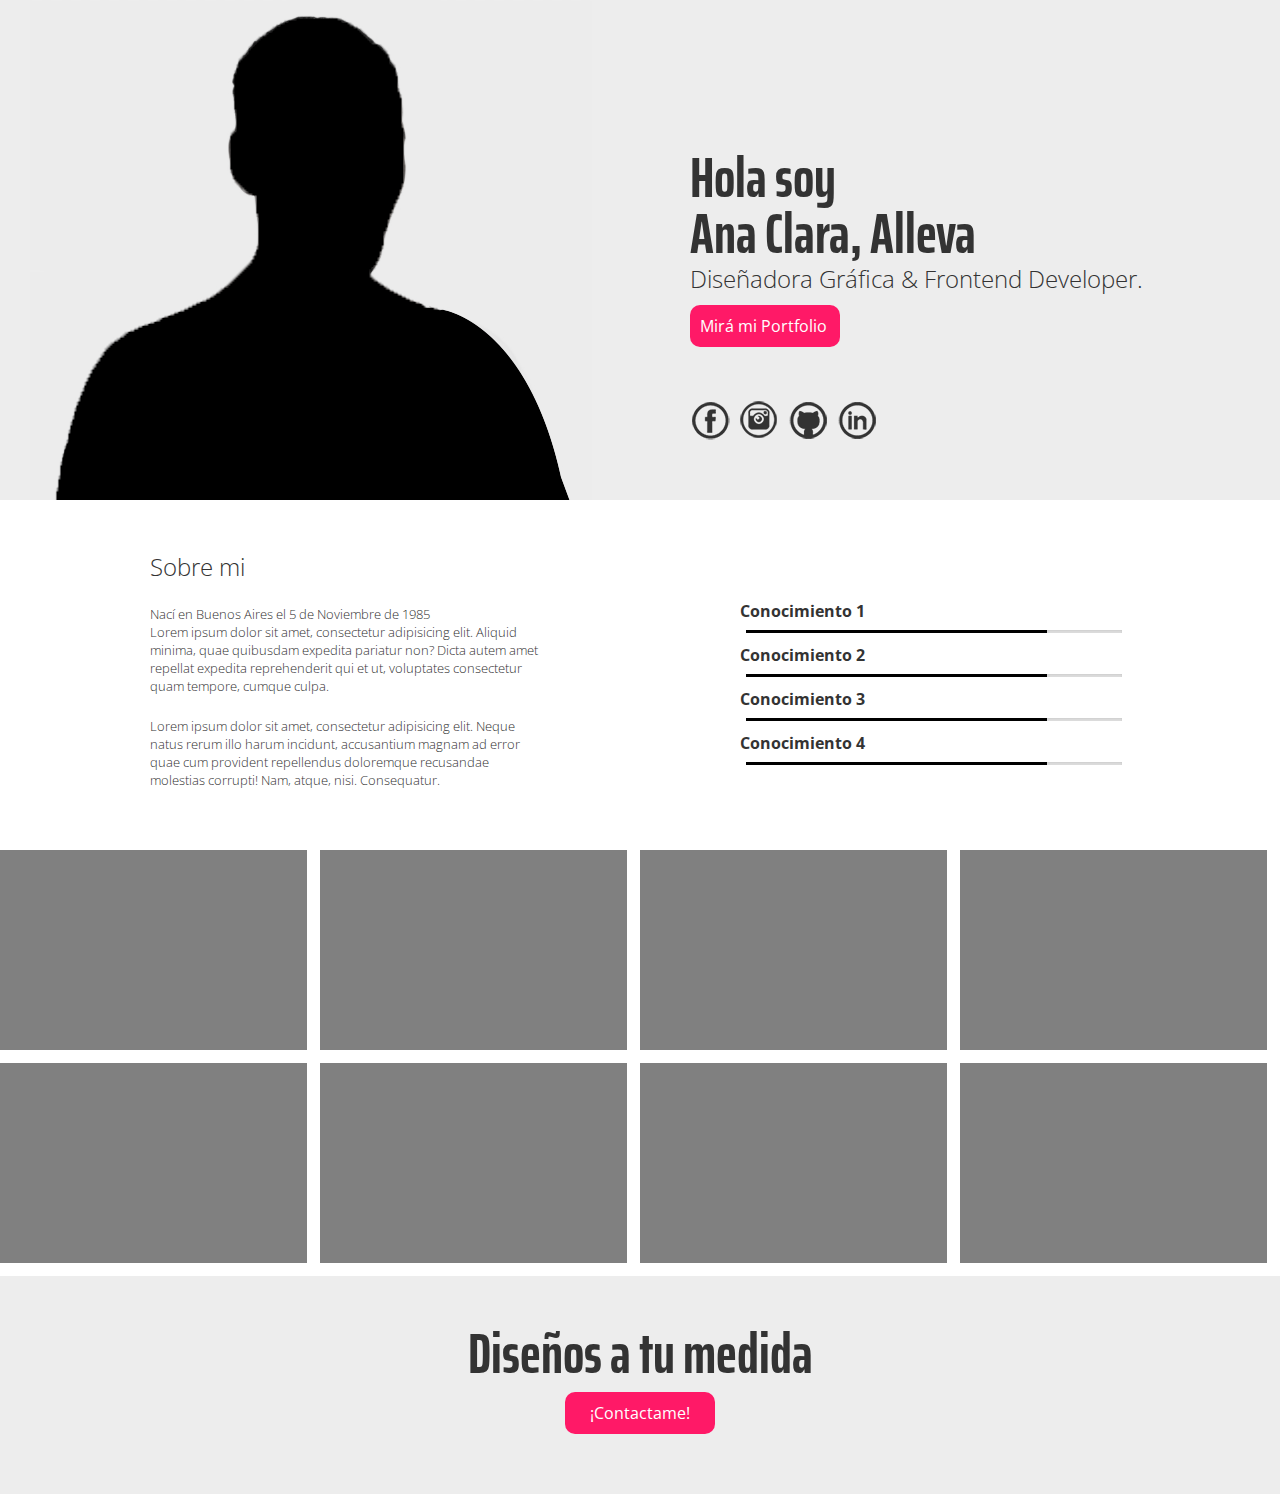
==== index.html @ 15aec413 "add files" ====
<!DOCTYPE html>
<html lang="es">
<head>
	<meta charset="utf-8">
	<title>Alleva Ana Clara</title>
	<link rel="stylesheet" type="text/css" href="estilos.css">
	<link href="https://fonts.googleapis.com/css?family=Saira+Extra+Condensed:700" rel="stylesheet">
	<link href="https://fonts.googleapis.com/css?family=Open+Sans:300,400" rel="stylesheet">
</head>
<body>
	<main class="container">
		<header>
			<div class="imgPrincipal"></div>
			<div class="titulosPrincipal">
				<h2>Hola soy <br> Ana Clara, Alleva</h2>
				<h3>Diseñadora Gráfica & Frontend Developer.</h3>
				<a href="https://www.behance.net/aalleva" target="_blank">Mirá mi Portfolio</a>
			</div>
			<div class="redes">
				<a href="#"><img class="social" src="facebook.png"/></a>
				<a href="#"><img class="social" src="instagram.png"/></a>
				<a href="#"><img class="social" src="github.png"/></a>
				<a href="#"><img class="social" src="linkedin.png"/></a>
			</div>
		</header>
		<section class="about">
			<div class="Descripcion">
				<h3>Sobre mi</h3><br>
				<p class="destacado">Nací en Buenos Aires el 5 de Noviembre de 1985</p>
				<p>Lorem ipsum dolor sit amet, consectetur adipisicing elit. Aliquid minima, quae quibusdam expedita pariatur non? Dicta autem amet repellat expedita reprehenderit qui et ut, voluptates consectetur quam tempore, cumque culpa.</p><br>
				<p>Lorem ipsum dolor sit amet, consectetur adipisicing elit. Neque natus rerum illo harum incidunt, accusantium magnam ad error quae cum provident repellendus doloremque recusandae molestias corrupti! Nam, atque, nisi. Consequatur.</p>
			</div>
			<div class="Conocimiento">
				<h4>Conocimiento 1</h4>
				<img src="barra.png"/>
				<h4>Conocimiento 2</h4>
				<img src="barra.png"/>
				<h4>Conocimiento 3</h4>
				<img src="barra.png"/>
				<h4>Conocimiento 4</h4>
				<img src="barra.png"/>
			</div>
		</section>
		<section class="trabajosDestacados">
			<div class="caja1"></div>
			<div class="caja1"></div>
			<div class="caja1"></div>
			<div class="caja1"></div>
			<div class="caja1"></div>
			<div class="caja1"></div>
			<div class="caja1"></div>
			<div class="caja1"></div>
		</section>
		<footer class="contact">
			<h2>Diseños a tu medida</h2>
			<a href="#">¡Contactame!</a>
		</footer>
	</main>
</body>
</html>
---- estilos.css ----
* {
	box-sizing: border-box;
	padding:0;
	margin:0;
}

body {
	font-family: 'Open Sans', sans-serif;
	font-weight: 300;
	font-size: 16px;
	color:#333;	
}

h2 {
	font-family: 'Saira Extra Condensed', sans-serif;
	font-size: 3.5em;
	line-height: 1em;
}

h3 {
	font-family: 'Open Sans', sans-serif;
	font-weight: 300;
	font-size: 1.5em;
}

.titulosPrincipal a {
	display: block;
	padding:10px;
	background-color: #ff1967;
	border-radius: 10px;
	width: 150px;
	text-decoration: none;
	color: white;
	font-weight: 400;
	margin-top: 10px;
}

.titulosPrincipal a:hover {
	background-color: #fa598f;
}

main {
	width: 100%;
}

header {
	width: 100%;
	background-color: #ededed;
	overflow: hidden;
	height: 500px;
	padding: 0 30px;
}

.imgPrincipal {
	width: 50%;
	float: left;
	overflow: hidden;
	background-image: url(ana.png);
	height: 100%;
	background-repeat: no-repeat;
}

.titulosPrincipal {
	width: 50%;
	float: left;
	height: 80%;
	padding-top: 150px;
	padding-left:50px;
}

.redes {
	float: left;
	overflow: hidden;
	width: 50%;
	padding-left: 50px;
}

.social {
	padding-right: 5px;
}


.about {
	overflow: hidden;
}

.Descripcion, .Conocimiento {
	width: 50%;
	float: left;
	height: 350px;
}

.about p {
		font-size: 0.8em;
}

.Descripcion {
	padding-left: 150px;
	padding-right: 100px;
	padding-top: 50px;
}

.Conocimiento {
	padding-left: 100px;
	padding-top: 100px;	
}

.trabajosDestacados { 
	overflow: hidden;
 }

 .caja1 {
 	width: 24%;
 	height: 200px;
 	float: left;
 	background-color: grey;
 	margin-right: 1%;
 	margin-bottom: 1%;
 }

 .caja1:hover {
 	background-color: LightGrey;
 }

 .contact {
 	background-color: #ededed;
 	text-align: center;
 	padding:50px 0;
 }

 .contact a {
	display: block;
	padding:10px;
	background-color: #ff1967;
	border-radius: 10px;
	width: 150px;
	text-decoration: none;
	color: white;
	font-weight: 400;
	margin: 10px auto;
}
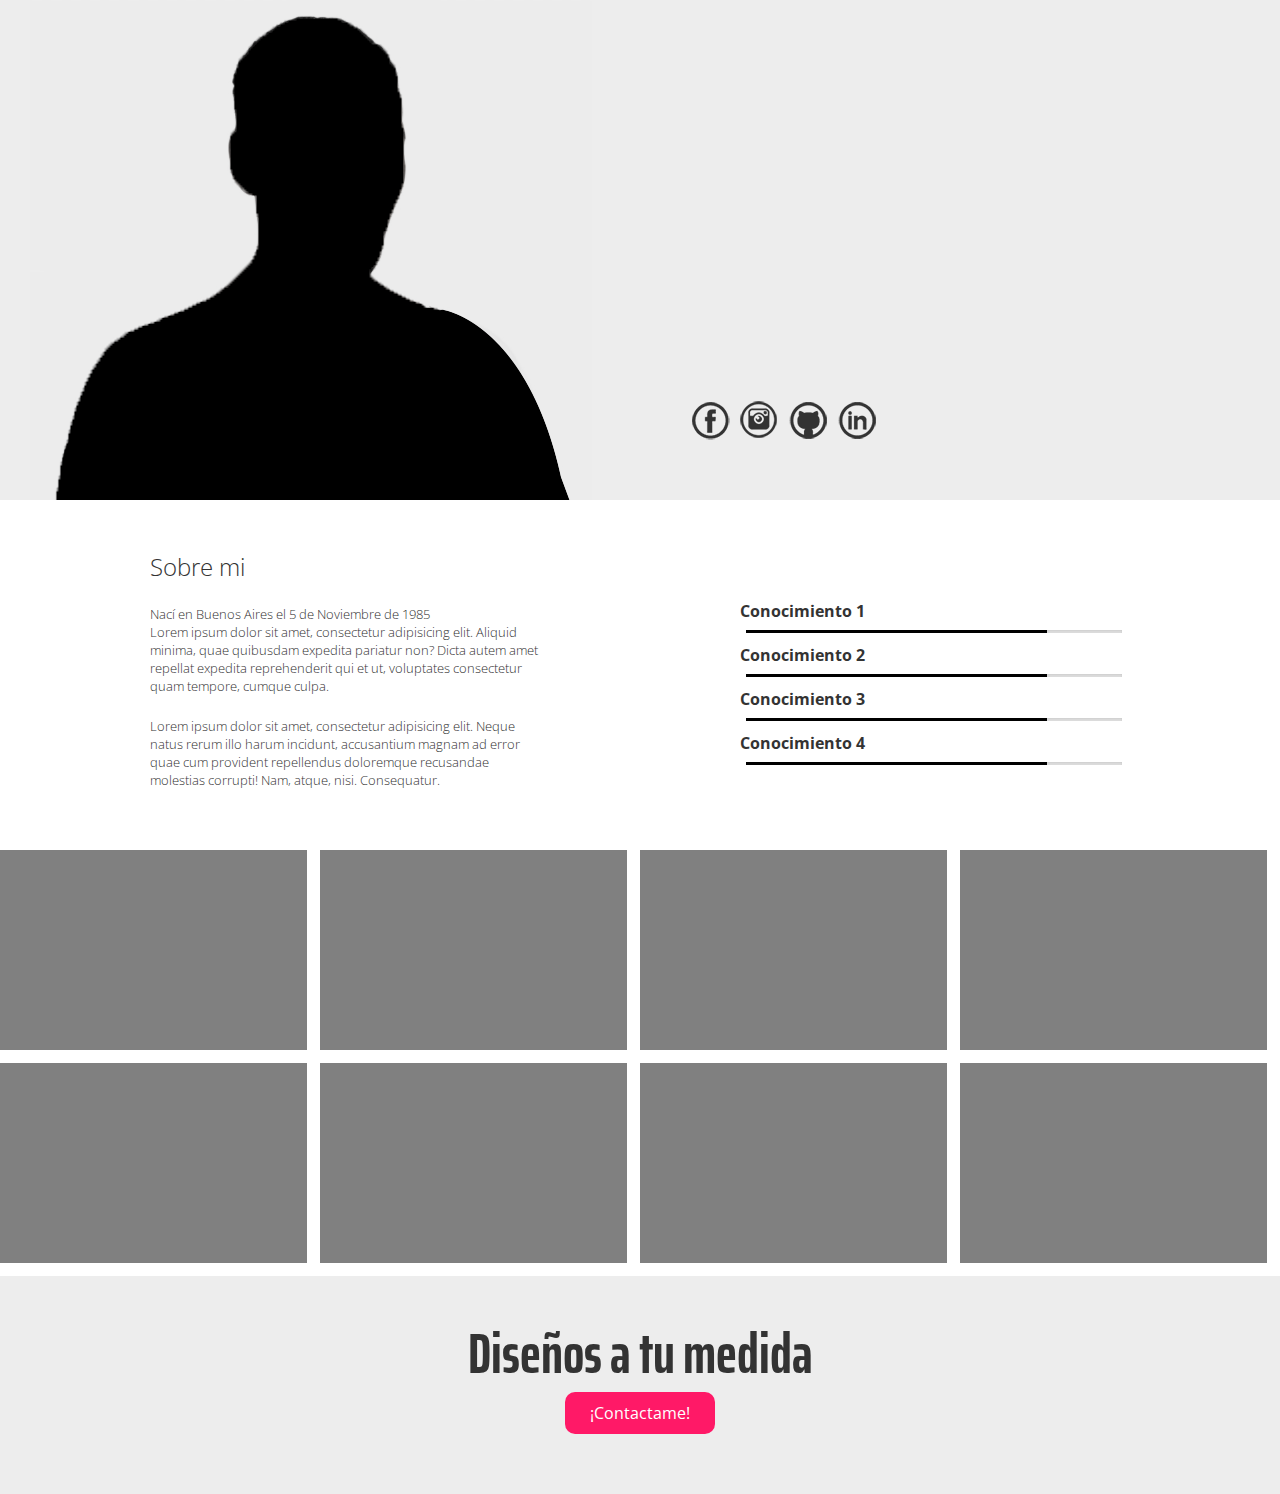
==== commit 6180c000: "borre titulos" ====
--- a/index.html
+++ b/index.html
@@ -12,9 +12,7 @@
 		<header>
 			<div class="imgPrincipal"></div>
 			<div class="titulosPrincipal">
-				<h2>Hola soy <br> Ana Clara, Alleva</h2>
-				<h3>Diseñadora Gráfica & Frontend Developer.</h3>
-				<a href="https://www.behance.net/aalleva" target="_blank">Mirá mi Portfolio</a>
+				
 			</div>
 			<div class="redes">
 				<a href="#"><img class="social" src="facebook.png"/></a>
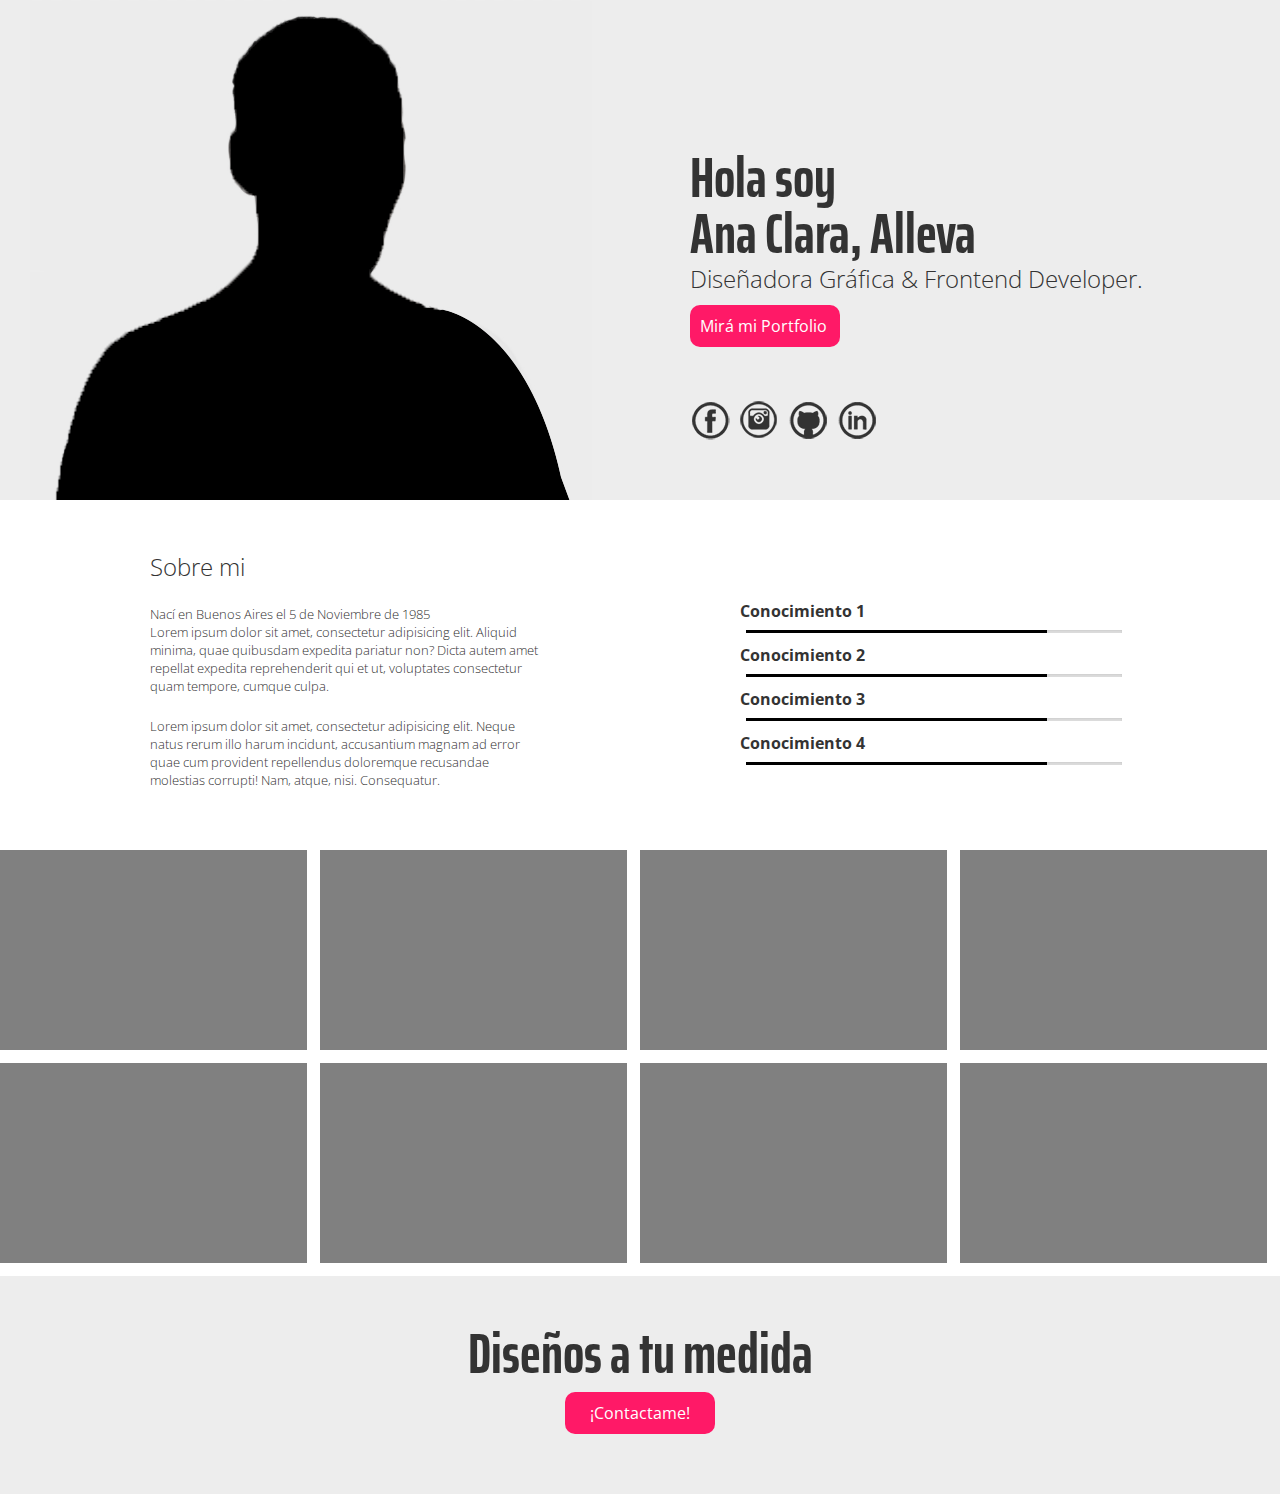
==== commit 47fcd2fa: "agregue titulos" ====
--- a/index.html
+++ b/index.html
@@ -12,7 +12,9 @@
 		<header>
 			<div class="imgPrincipal"></div>
 			<div class="titulosPrincipal">
-				
+				<h2>Hola soy <br> Ana Clara, Alleva</h2>
+				<h3>Diseñadora Gráfica & Frontend Developer.</h3>
+				<a href="https://www.behance.net/aalleva" target="_blank">Mirá mi Portfolio</a>
 			</div>
 			<div class="redes">
 				<a href="#"><img class="social" src="facebook.png"/></a>
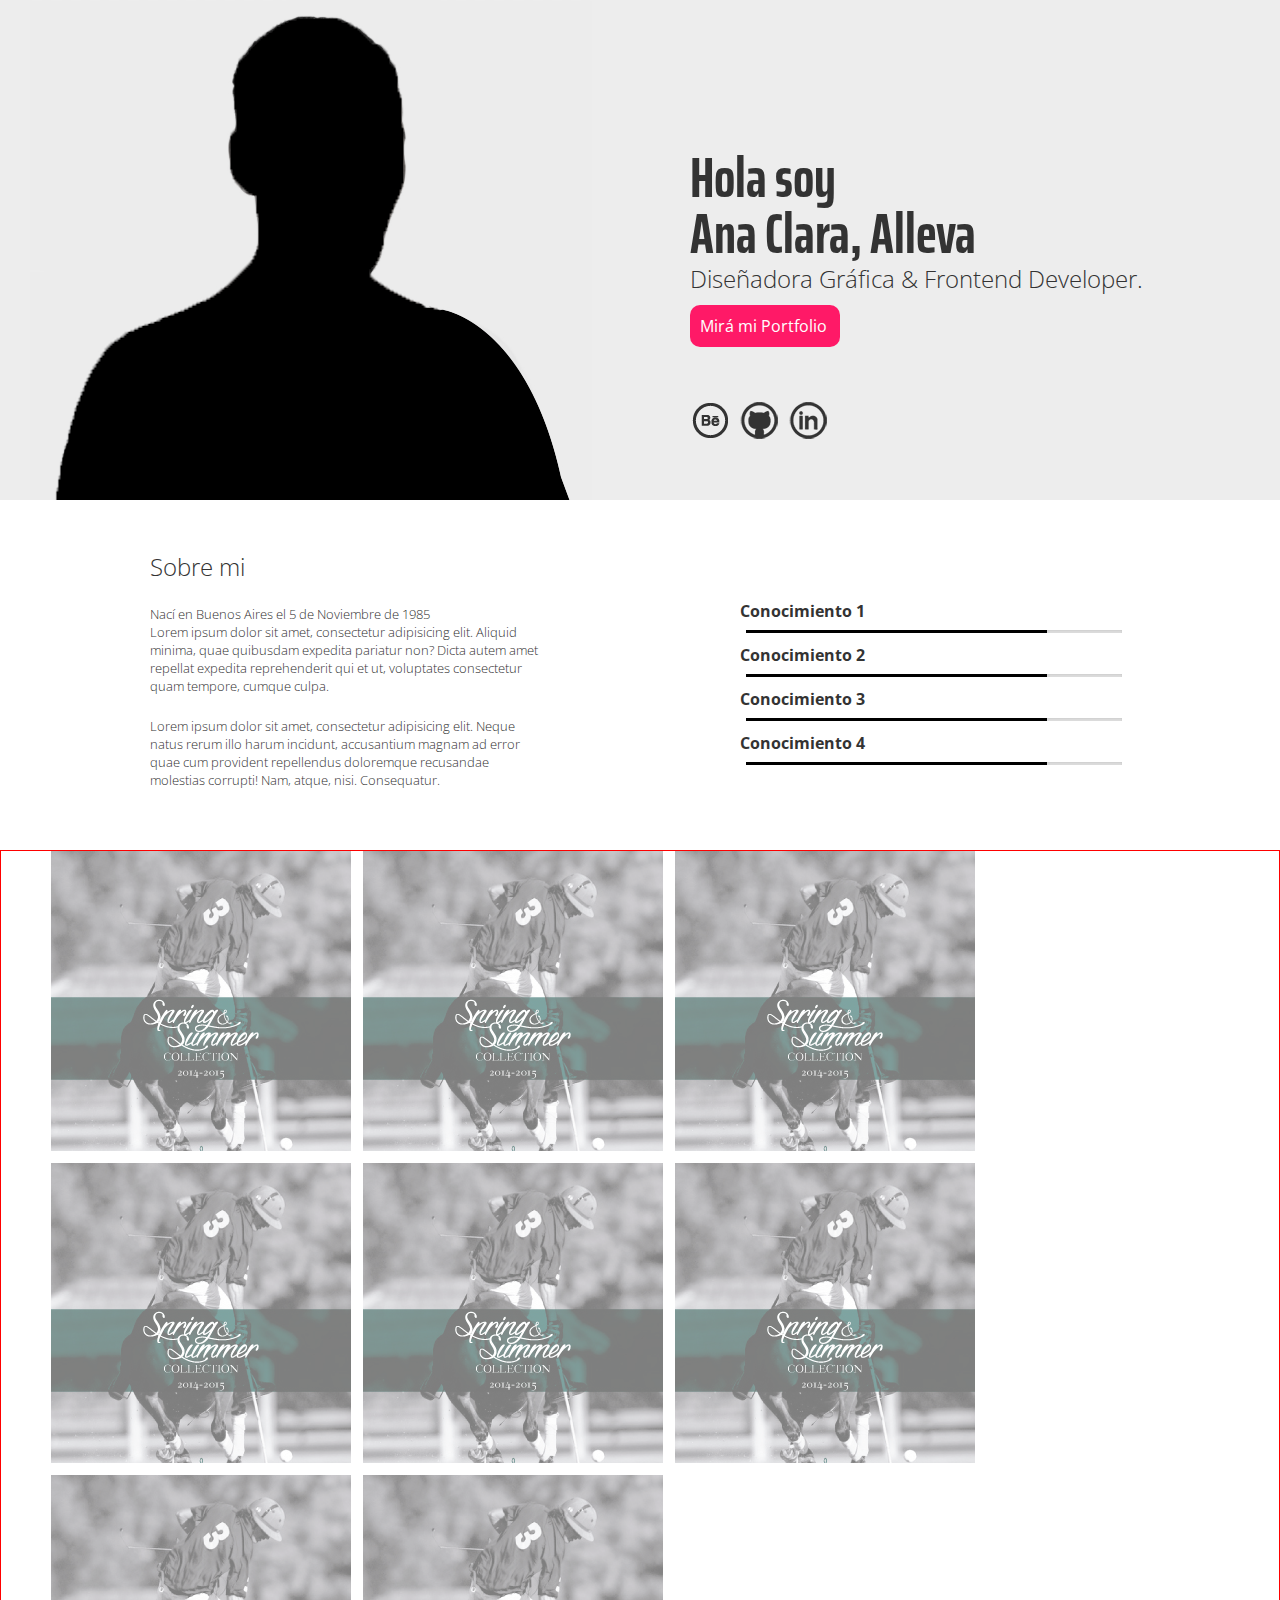
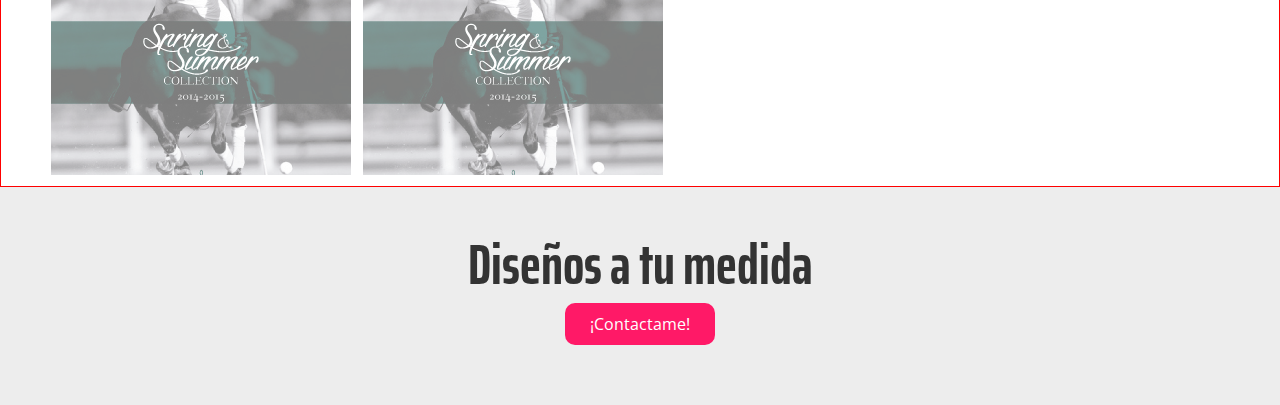
==== commit 9a26c78a: "agregue fotos y cambie links" ====
--- a/index.html
+++ b/index.html
@@ -17,10 +17,9 @@
 				<a href="https://www.behance.net/aalleva" target="_blank">Mirá mi Portfolio</a>
 			</div>
 			<div class="redes">
-				<a href="#"><img class="social" src="facebook.png"/></a>
-				<a href="#"><img class="social" src="instagram.png"/></a>
-				<a href="#"><img class="social" src="github.png"/></a>
-				<a href="#"><img class="social" src="linkedin.png"/></a>
+				<a href="https://www.behance.net/aalleva" target="_blank"><img class="social" src="bh.png"/></a>
+				<a href="https://github.com/aclaraalleva" target="_blank"><img class="social" src="github.png"/></a>
+				<a href="https://www.linkedin.com/in/ana-clara-alleva-01687196/" target="_blank"><img class="social" src="linkedin.png"/></a>
 			</div>
 		</header>
 		<section class="about">
--- a/estilos.css
+++ b/estilos.css
@@ -107,19 +107,23 @@
 
 .trabajosDestacados { 
 	overflow: hidden;
+	padding: 0 50px;
+	border:1px solid red;
  }
 
  .caja1 {
- 	width: 24%;
- 	height: 200px;
+ 	width: 300px;
+ 	height: 300px;
+ 	background-image: url(trabajo1.jpg);
+ 	background-repeat: no-repeat;
  	float: left;
- 	background-color: grey;
  	margin-right: 1%;
  	margin-bottom: 1%;
+ 	opacity:0.5;
  }
 
  .caja1:hover {
- 	background-color: LightGrey;
+ 	opacity:1;
  }
 
  .contact {
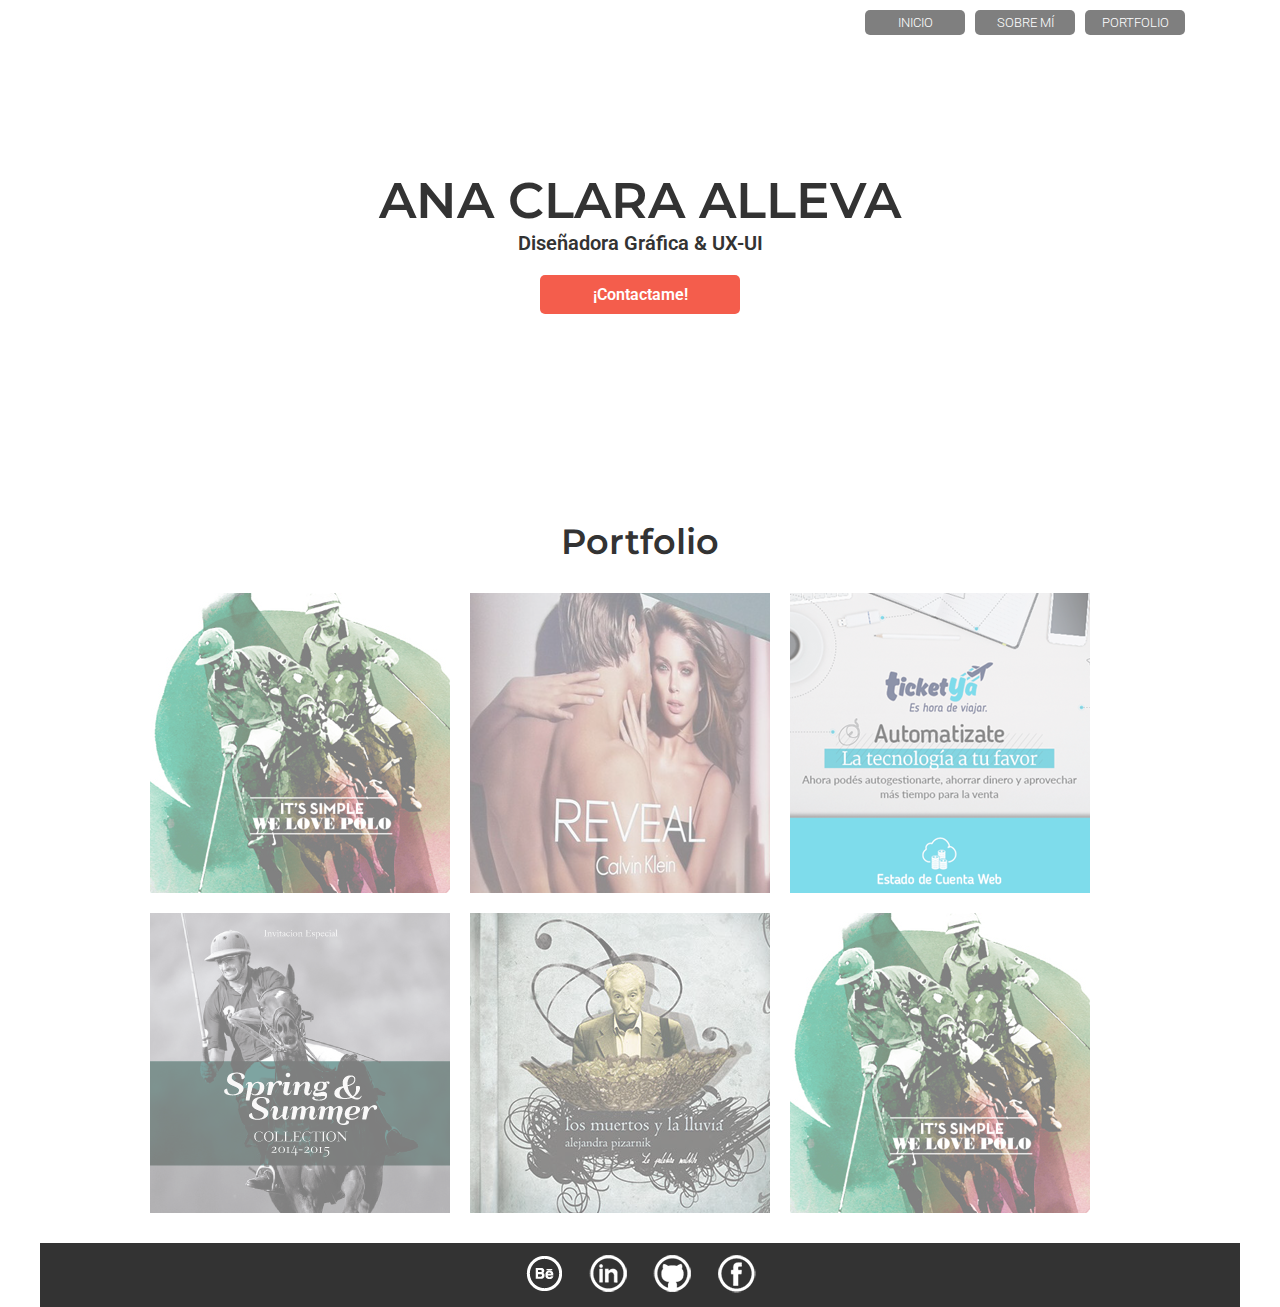
==== commit 7434d09e: "cambios" ====
--- a/index.html
+++ b/index.html
@@ -2,57 +2,58 @@
 <html lang="es">
 <head>
 	<meta charset="utf-8">
-	<title>Alleva Ana Clara</title>
-	<link rel="stylesheet" type="text/css" href="estilos.css">
-	<link href="https://fonts.googleapis.com/css?family=Saira+Extra+Condensed:700" rel="stylesheet">
+	<title>Currículum Alleva Ana Clara</title>
+	<link rel="stylesheet" type="text/css" href="css/estilos.css">
 	<link href="https://fonts.googleapis.com/css?family=Open+Sans:300,400" rel="stylesheet">
+	<link href="https://fonts.googleapis.com/css?family=Montserrat:600|Roboto:300" rel="stylesheet">
+	<link rel="stylesheet" href="https://cdnjs.cloudflare.com/ajax/libs/font-awesome/4.7.0/css/font-awesome.min.css">
 </head>
 <body>
-	<main class="container">
-		<header>
-			<div class="imgPrincipal"></div>
-			<div class="titulosPrincipal">
-				<h2>Hola soy <br> Ana Clara, Alleva</h2>
-				<h3>Diseñadora Gráfica & Frontend Developer.</h3>
-				<a href="https://www.behance.net/aalleva" target="_blank">Mirá mi Portfolio</a>
-			</div>
-			<div class="redes">
-				<a href="https://www.behance.net/aalleva" target="_blank"><img class="social" src="bh.png"/></a>
-				<a href="https://github.com/aclaraalleva" target="_blank"><img class="social" src="github.png"/></a>
-				<a href="https://www.linkedin.com/in/ana-clara-alleva-01687196/" target="_blank"><img class="social" src="linkedin.png"/></a>
+	<main class="contenedor">
+		<header class="presentacion">
+			<nav class="navBar">
+				<ul>
+					<li><a href="#">Portfolio</a></li>
+					<li><a href="#">Sobre mí</a></li>
+					<li><a href="#">Inicio</a></li>
+				</ul>
+			</nav>
+			<div class="titulosPrincipales">
+				<h1>Ana Clara Alleva</h1>
+				<p class="bajada">Diseñadora Gráfica & UX-UI</p>
+				<a class="boton" href="mailto:aclaraalleva@gmail.com">¡Contactame!</a>
 			</div>
 		</header>
-		<section class="about">
-			<div class="Descripcion">
-				<h3>Sobre mi</h3><br>
-				<p class="destacado">Nací en Buenos Aires el 5 de Noviembre de 1985</p>
-				<p>Lorem ipsum dolor sit amet, consectetur adipisicing elit. Aliquid minima, quae quibusdam expedita pariatur non? Dicta autem amet repellat expedita reprehenderit qui et ut, voluptates consectetur quam tempore, cumque culpa.</p><br>
-				<p>Lorem ipsum dolor sit amet, consectetur adipisicing elit. Neque natus rerum illo harum incidunt, accusantium magnam ad error quae cum provident repellendus doloremque recusandae molestias corrupti! Nam, atque, nisi. Consequatur.</p>
+		<section class="portfolio">
+			<div class="titulo">
+				<h2>Portfolio</h2>
 			</div>
-			<div class="Conocimiento">
-				<h4>Conocimiento 1</h4>
-				<img src="barra.png"/>
-				<h4>Conocimiento 2</h4>
-				<img src="barra.png"/>
-				<h4>Conocimiento 3</h4>
-				<img src="barra.png"/>
-				<h4>Conocimiento 4</h4>
-				<img src="barra.png"/>
+			<div class="piezaGrafica">
+				<a href="#"><img src="img/polo.jpg" /></a>
+			</div>
+			<div class="piezaGrafica">
+				<a href="#"><img src="img/tgn.png" /></a>
+			</div>
+			<div class="piezaGrafica">
+				<a href="#"><img src="img/ty.png" /></a>
+			</div>
+			<div class="piezaGrafica">
+				<a href="#"><img src="img/polo.png" /></a>
+			</div>
+			<div class="piezaGrafica">
+				<a href="#"><img src="img/facu.png" /></a>
+			</div>
+			<div class="piezaGrafica">
+				<a href="#"><img src="img/polo.jpg" /></a>
 			</div>
 		</section>
-		<section class="trabajosDestacados">
-			<div class="caja1"></div>
-			<div class="caja1"></div>
-			<div class="caja1"></div>
-			<div class="caja1"></div>
-			<div class="caja1"></div>
-			<div class="caja1"></div>
-			<div class="caja1"></div>
-			<div class="caja1"></div>
-		</section>
-		<footer class="contact">
-			<h2>Diseños a tu medida</h2>
-			<a href="#">¡Contactame!</a>
+		<footer class="contacto">
+			<div class="redeSociales">
+				<a class="red" href="#"><img src="img/behance.png" /></a>
+				<a class="red" href="#"><img src="img/lk.png" /></a>
+				<a class="red" href="#"><img src="img/gh.png" /></a>
+				<a class="red" href="#"><img src="img/fk.png" /></a>
+			</div>
 		</footer>
 	</main>
 </body>
--- a/css/estilos.css
+++ b/css/estilos.css
@@ -0,0 +1,148 @@
+* {
+	box-sizing: border-box;
+	padding:0;
+	margin:0;
+}
+
+/*pallete green #A1DBB2 - pink #F45D4C - peach #FEE5AD  - #F7A541*/
+
+body {
+	font-family: 'Roboto', sans-serif;
+	font-weight: 300;
+	font-size: 16px;
+	color:#333;	
+}
+
+.contenedor {
+	max-width: 1200px;
+	margin:0 auto;
+}
+
+header {
+	height: 500px;
+}
+
+.presentacion {
+	background-image: url(../img/escritorio.jpg);
+	background-attachment: fixed;
+    background-position: center;
+    background-repeat: no-repeat;
+    background-size: cover;
+}
+
+li {
+	list-style-type: none;
+	float: right;
+}
+
+a {
+	text-decoration: none;
+	display:inline-block;
+}
+
+h1 {
+	font-size: 50px;
+	text-transform: uppercase;
+	font-family: 'Montserrat';
+	font-weight: 600;
+}
+
+h2 {
+	font-size: 35px;
+	font-family: 'Montserrat';
+	font-weight: 600;
+}
+
+.navBar {
+	width: 100%;
+	height: 50px;
+	overflow: hidden;
+	padding:10px 50px;
+}
+
+.navBar a {
+	width: 100px;
+	padding:5px;
+	text-transform: uppercase;
+	font-size: 13px;
+	color: white;
+	background-color: rgba(0,0,0,0.5);
+	border-radius: 5px;
+	text-align: center;
+	margin:0 5px;
+}
+
+.navBar a:hover {
+	background-color: #F45D4C;
+}
+
+.titulosPrincipales {
+	margin-top:70px;
+	width: 100%;
+	text-align: center;
+	padding:50px 0px 30px 0px;
+	background-color: rgba(255,255,255,0.3);
+}
+
+.boton {
+	width: 200px;
+	margin:20px auto;
+	color: white;
+	background-color: #F45D4C;
+	padding: 10px;
+	border-radius: 5px;
+	font-weight: 600;
+}
+
+.boton:hover {
+	background-color: rgba(244,93,75,0.5);
+}
+
+.bajada {
+	font-size: 20px;
+	font-weight: 600;
+}
+
+.portfolio {
+	overflow: hidden;
+	width: 1000px;
+	margin: 0 auto;
+	padding:20px 0  20px 0;
+}
+
+.piezaGrafica {
+	width: 300px;
+	height: 300px;
+	float: left;
+	margin:10px 10px;
+	opacity: 0.5;
+}
+
+.piezaGrafica:hover {
+	opacity: 1;
+}
+
+.titulo {
+	width: 100%;
+	text-align: center;
+	padding-bottom: 20px;
+}
+
+.contacto {
+	width: 100%;
+	padding:10px 0;
+	text-align: center;
+	background-color:#333;
+	color: white;
+	overflow: hidden;
+}
+
+.redeSociales {
+	width: 500px;
+	margin:0 auto;
+	overflow: hidden;
+}
+
+.red {
+	margin:0 10px;
+}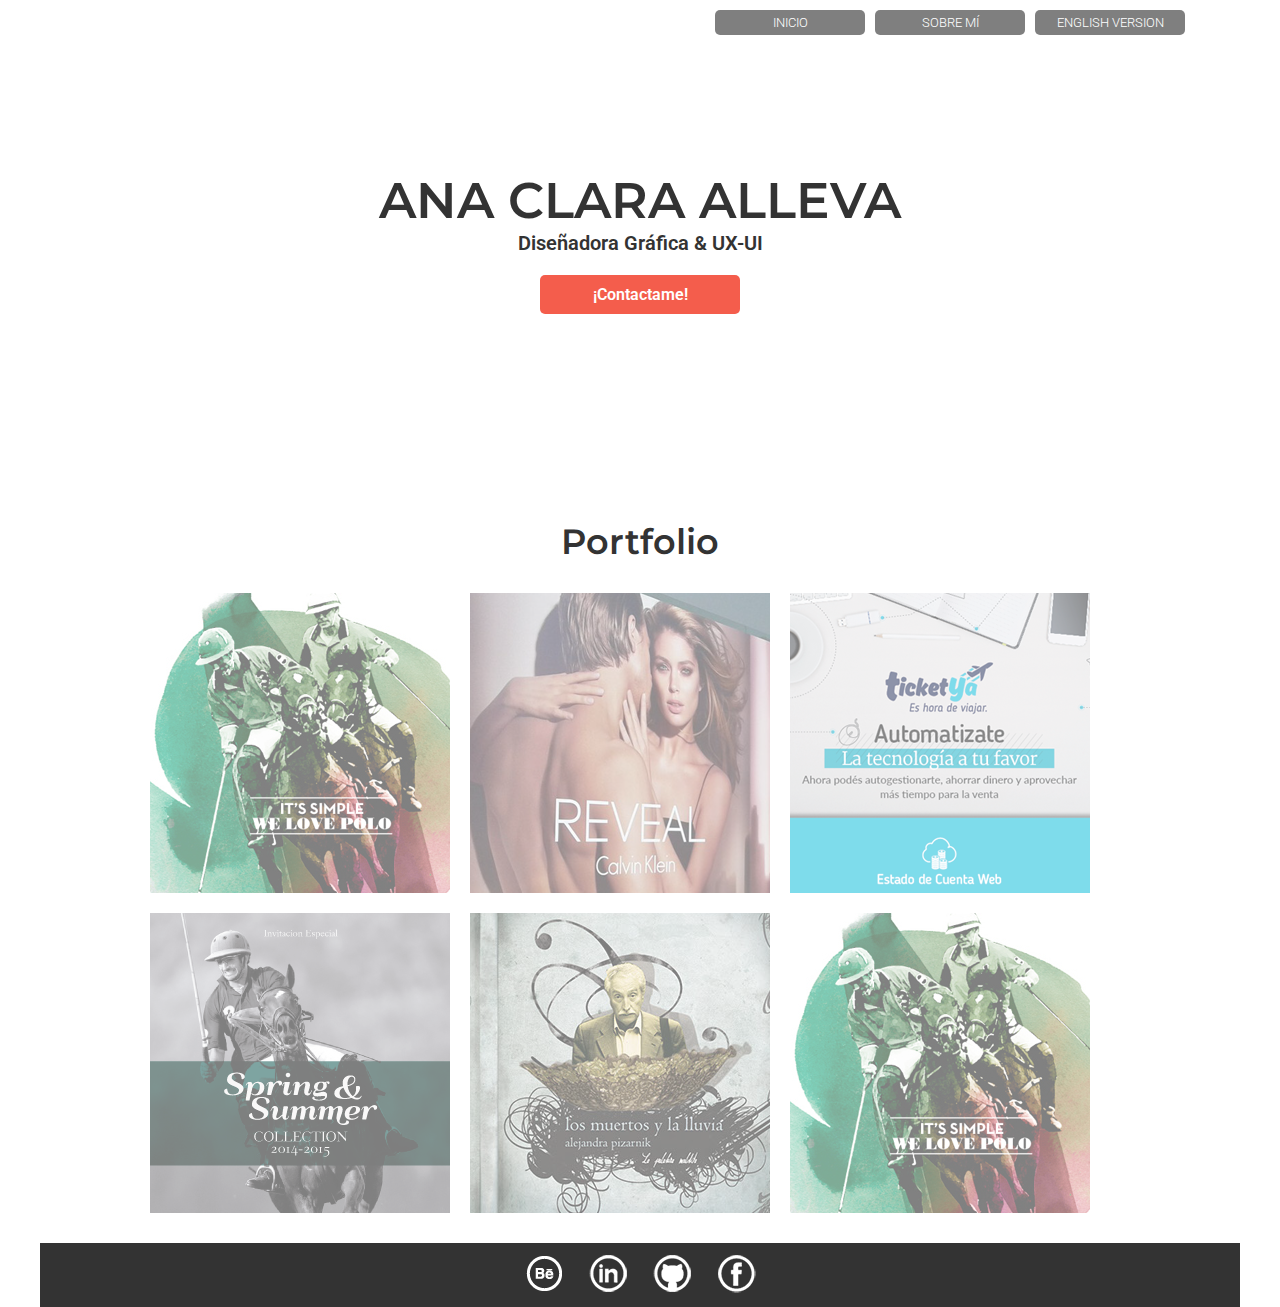
==== commit 1954df88: "agregue textos" ====
--- a/index.html
+++ b/index.html
@@ -13,7 +13,7 @@
 		<header class="presentacion">
 			<nav class="navBar">
 				<ul>
-					<li><a href="#">Portfolio</a></li>
+					<li><a href="english.html">English version</a></li>
 					<li><a href="#">Sobre mí</a></li>
 					<li><a href="#">Inicio</a></li>
 				</ul>
@@ -29,19 +29,19 @@
 				<h2>Portfolio</h2>
 			</div>
 			<div class="piezaGrafica">
-				<a href="#"><img src="img/polo.jpg" /></a>
+				<a href="polo.html"><img src="img/polo.jpg" /></a>
 			</div>
 			<div class="piezaGrafica">
-				<a href="#"><img src="img/tgn.png" /></a>
+				<a href="tgn.html"><img src="img/tgn.png" /></a>
 			</div>
 			<div class="piezaGrafica">
-				<a href="#"><img src="img/ty.png" /></a>
+				<a href="tts.html"><img src="img/ty.png" /></a>
 			</div>
 			<div class="piezaGrafica">
-				<a href="#"><img src="img/polo.png" /></a>
+				<a href="ilustracion.html"><img src="img/polo.png" /></a>
 			</div>
 			<div class="piezaGrafica">
-				<a href="#"><img src="img/facu.png" /></a>
+				<a href="facu.html"><img src="img/facu.png" /></a>
 			</div>
 			<div class="piezaGrafica">
 				<a href="#"><img src="img/polo.jpg" /></a>
@@ -49,10 +49,10 @@
 		</section>
 		<footer class="contacto">
 			<div class="redeSociales">
-				<a class="red" href="#"><img src="img/behance.png" /></a>
-				<a class="red" href="#"><img src="img/lk.png" /></a>
-				<a class="red" href="#"><img src="img/gh.png" /></a>
-				<a class="red" href="#"><img src="img/fk.png" /></a>
+				<a class="red" href="https://www.behance.net/aalleva" target="_blank"><img src="img/behance.png" /></a>
+				<a class="red" href="https://ar.linkedin.com/in/ana-clara-alleva-01687196" target="_blank"><img src="img/lk.png" /></a>
+				<a class="red" href="https://github.com/aclaraalleva" target="_blank"><img src="img/gh.png" /></a>
+				<a class="red" href="https://www.facebook.com/anaclara.alleva" target="_blank"><img src="img/fk.png" /></a>
 			</div>
 		</footer>
 	</main>
--- a/css/estilos.css
+++ b/css/estilos.css
@@ -18,8 +18,12 @@
 	margin:0 auto;
 }
 
-header {
-	height: 500px;
+.sobremi {
+	background-image: url(../img/computadora.jpg);
+    background-position: center;
+    background-repeat: no-repeat;
+    background-size: cover;
+    height: 300px;
 }
 
 .presentacion {
@@ -28,6 +32,13 @@
     background-position: center;
     background-repeat: no-repeat;
     background-size: cover;
+    height: 500px;
+}
+
+.texto {
+	height: 170px;
+	text-align: center;
+	font-size: 18px;
 }
 
 li {
@@ -61,7 +72,7 @@
 }
 
 .navBar a {
-	width: 100px;
+	width: 150px;
 	padding:5px;
 	text-transform: uppercase;
 	font-size: 13px;
